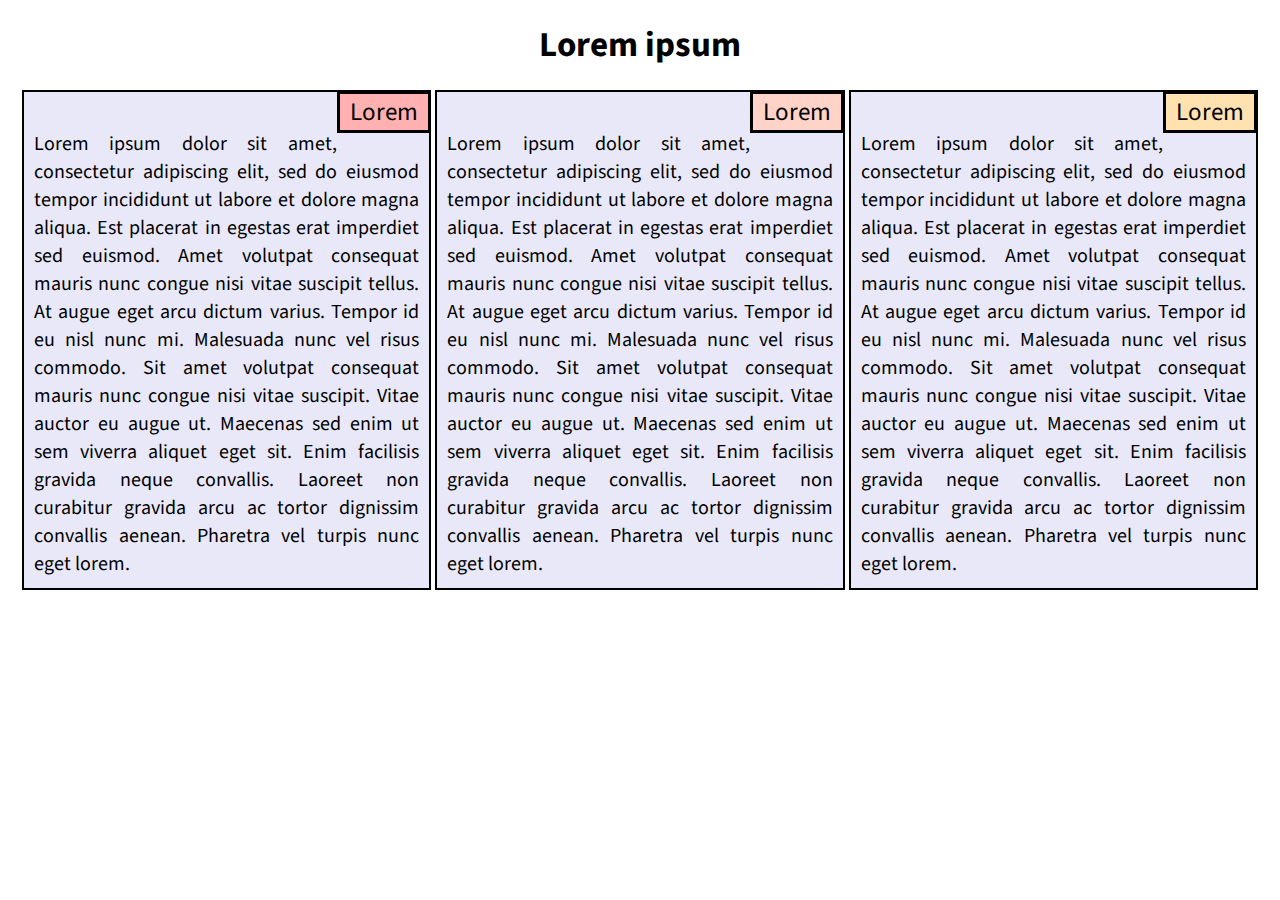
==== assignment_mod2/index.html @ fe77e0ff "assignment module 2" ====
<!DOCTYPE html>
<html lang="en">
<head>
  <meta charset="UTF-8">
  <meta http-equiv="X-UA-Compatible" content="IE=Edge">
  <meta name="viewport" content="width=device-width, initial-scale=1">

  <title>Assignment Module 2</title>
  
  <link href="https://fonts.googleapis.com/css2?family=Source+Sans+Pro&display=swap" rel="stylesheet">
  <link rel="stylesheet" href="css/style.css">
</head>

<body>
  <h1 class="heading">
    Lorem ipsum
  </h1>
  <div class="content_box">
    <div class="box1">
      <div class="box_title" id="box_title1">
        Lorem
      </div>
      <div class="text">
       Lorem ipsum dolor sit amet, consectetur adipiscing elit, sed do eiusmod tempor incididunt ut labore et dolore magna aliqua. Est placerat in egestas erat imperdiet sed euismod. Amet volutpat consequat mauris nunc congue nisi vitae suscipit tellus. At augue eget arcu dictum varius. Tempor id eu nisl nunc mi. Malesuada nunc vel risus commodo. Sit amet volutpat consequat mauris nunc congue nisi vitae suscipit. Vitae auctor eu augue ut. Maecenas sed enim ut sem viverra aliquet eget sit. Enim facilisis gravida neque convallis. Laoreet non curabitur gravida arcu ac tortor dignissim convallis aenean. Pharetra vel turpis nunc eget lorem.
       </div>
    </div>
    <div class="box2">
      <div class="box_title" id="box_title2">
        Lorem
      </div>
      <div class="text">
       Lorem ipsum dolor sit amet, consectetur adipiscing elit, sed do eiusmod tempor incididunt ut labore et dolore magna aliqua. Est placerat in egestas erat imperdiet sed euismod. Amet volutpat consequat mauris nunc congue nisi vitae suscipit tellus. At augue eget arcu dictum varius. Tempor id eu nisl nunc mi. Malesuada nunc vel risus commodo. Sit amet volutpat consequat mauris nunc congue nisi vitae suscipit. Vitae auctor eu augue ut. Maecenas sed enim ut sem viverra aliquet eget sit. Enim facilisis gravida neque convallis. Laoreet non curabitur gravida arcu ac tortor dignissim convallis aenean. Pharetra vel turpis nunc eget lorem.
       </div>
    </div>
    <div class="box3">
      <div class="box_title" id="box_title3">
        Lorem
      </div>
      <div class="text">
       Lorem ipsum dolor sit amet, consectetur adipiscing elit, sed do eiusmod tempor incididunt ut labore et dolore magna aliqua. Est placerat in egestas erat imperdiet sed euismod. Amet volutpat consequat mauris nunc congue nisi vitae suscipit tellus. At augue eget arcu dictum varius. Tempor id eu nisl nunc mi. Malesuada nunc vel risus commodo. Sit amet volutpat consequat mauris nunc congue nisi vitae suscipit. Vitae auctor eu augue ut. Maecenas sed enim ut sem viverra aliquet eget sit. Enim facilisis gravida neque convallis. Laoreet non curabitur gravida arcu ac tortor dignissim convallis aenean. Pharetra vel turpis nunc eget lorem.
       </div>
    </div>
  </div>  
  
</body>
</html>
---- assignment_mod2/css/style.css ----
*{
  font-size: 15pt;
  margin: 0;
  padding: 0;
  box-sizing: border-box;
  font-family: 'Source Sans Pro', sans-serif;
}

.heading{
  text-align: center;
  font-size: 1.75rem;
  padding-top: 1rem;
}

.content_box{
  display: flex;
  justify-content: space-around;
  padding: 1rem;
}

.content_box>div{
  border: solid 2px #000000;
  width: 30%;
  background: #e8e8f8;
}

.box_title{
  max-width: fit-content;
  border: solid #000000;
  font-size: 1.25rem;
  float: right;
  margin-top: -1.4px;
  margin-right: -1.4px;
  padding: 0 .5rem 0 .5rem;
}

#box_title1{
  background: #FFB0B0;
}
#box_title2{
  background: #FFD3C8;
}
#box_title3{
  background: #FFE2B0;
}

.text{
  text-align: justify;
  text-justify: auto;
  padding: 1.9rem .5rem .5rem .5rem;
}

@media (min-width: 992px) {
  .content_box>div{
    width: 33%;
  }
}

@media (min-width: 768px) and (max-width: 991px){
  .content_box{
    flex-wrap: wrap;
  }
  .box1{
    width: 48%;
  }
  .box2{
    width: 48%;
  }
  .box3{
    width: 96%;
  }
}

@media (max-width: 767px){
  .content_box>div{
    width: 96%;
    max-height: fit-content;
    margin-bottom: 1rem;
  }
  .content_box{
    flex-direction: column;
    align-items: center;
    justify-content: space-around;
  }
}
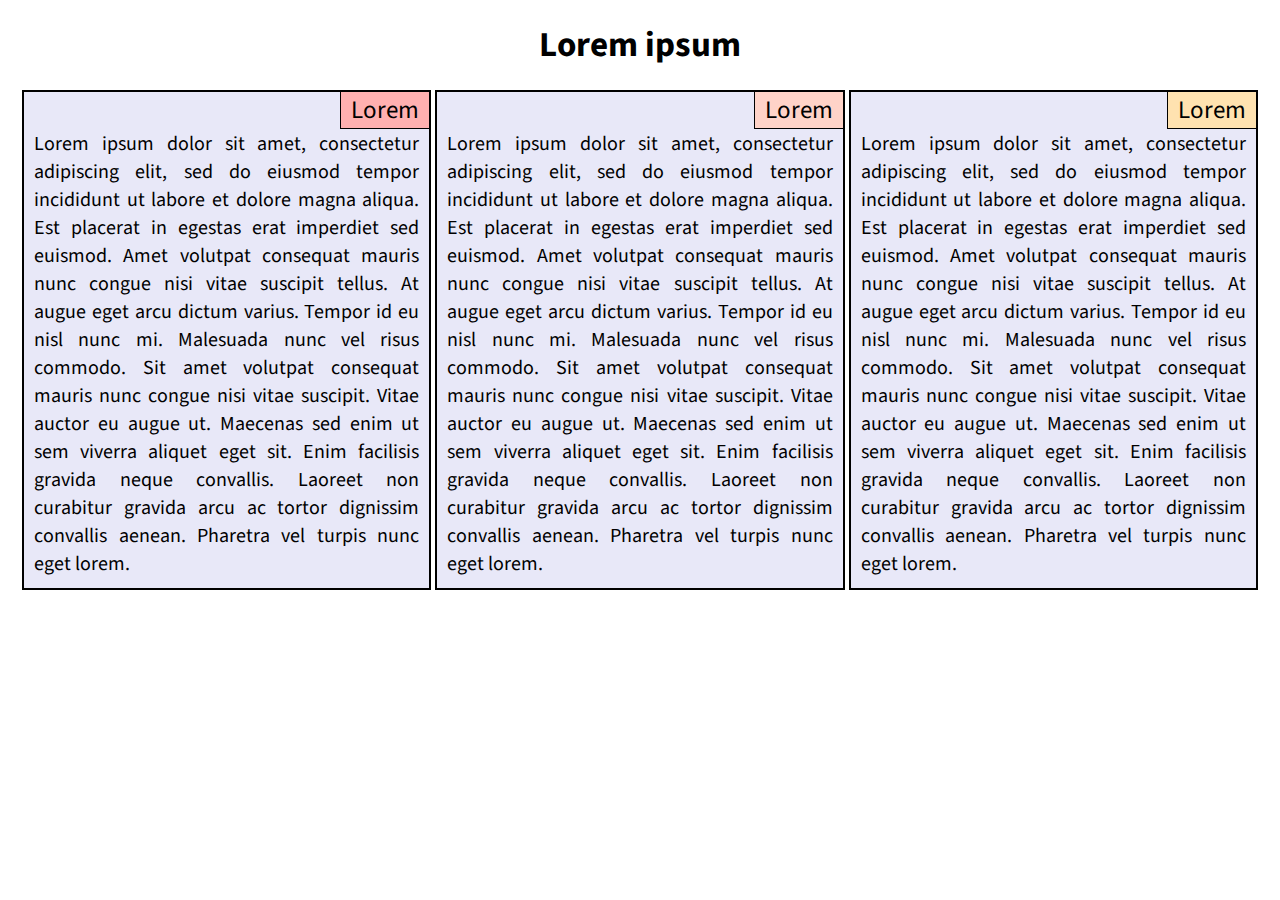
==== commit 940e0f17: "fixed tablet mode" ====
--- a/assignment_mod2/index.html
+++ b/assignment_mod2/index.html
@@ -16,7 +16,7 @@
     Lorem ipsum
   </h1>
   <div class="content_box">
-    <div class="box1">
+    <div id="box1">
       <div class="box_title" id="box_title1">
         Lorem
       </div>
@@ -24,7 +24,7 @@
        Lorem ipsum dolor sit amet, consectetur adipiscing elit, sed do eiusmod tempor incididunt ut labore et dolore magna aliqua. Est placerat in egestas erat imperdiet sed euismod. Amet volutpat consequat mauris nunc congue nisi vitae suscipit tellus. At augue eget arcu dictum varius. Tempor id eu nisl nunc mi. Malesuada nunc vel risus commodo. Sit amet volutpat consequat mauris nunc congue nisi vitae suscipit. Vitae auctor eu augue ut. Maecenas sed enim ut sem viverra aliquet eget sit. Enim facilisis gravida neque convallis. Laoreet non curabitur gravida arcu ac tortor dignissim convallis aenean. Pharetra vel turpis nunc eget lorem.
        </div>
     </div>
-    <div class="box2">
+    <div id="box2">
       <div class="box_title" id="box_title2">
         Lorem
       </div>
@@ -32,7 +32,7 @@
        Lorem ipsum dolor sit amet, consectetur adipiscing elit, sed do eiusmod tempor incididunt ut labore et dolore magna aliqua. Est placerat in egestas erat imperdiet sed euismod. Amet volutpat consequat mauris nunc congue nisi vitae suscipit tellus. At augue eget arcu dictum varius. Tempor id eu nisl nunc mi. Malesuada nunc vel risus commodo. Sit amet volutpat consequat mauris nunc congue nisi vitae suscipit. Vitae auctor eu augue ut. Maecenas sed enim ut sem viverra aliquet eget sit. Enim facilisis gravida neque convallis. Laoreet non curabitur gravida arcu ac tortor dignissim convallis aenean. Pharetra vel turpis nunc eget lorem.
        </div>
     </div>
-    <div class="box3">
+    <div id="box3">
       <div class="box_title" id="box_title3">
         Lorem
       </div>
@@ -43,4 +43,4 @@
   </div>  
   
 </body>
-</html>+</html>
--- a/assignment_mod2/css/style.css
+++ b/assignment_mod2/css/style.css
@@ -26,11 +26,11 @@
 
 .box_title{
   max-width: fit-content;
-  border: solid #000000;
+  border: solid 1px #000000;
   font-size: 1.25rem;
   float: right;
-  margin-top: -1.4px;
-  margin-right: -1.4px;
+  margin-top: -1px;
+  margin-right: -1px;
   padding: 0 .5rem 0 .5rem;
 }
 
@@ -46,32 +46,33 @@
 
 .text{
   text-align: justify;
-  text-justify: auto;
   padding: 1.9rem .5rem .5rem .5rem;
 }
 
-@media (min-width: 992px) {
+@media screen and (min-width: 992px) {
   .content_box>div{
     width: 33%;
   }
 }
 
-@media (min-width: 768px) and (max-width: 991px){
+@media screen and (min-width: 768px) and (max-width: 991px){
   .content_box{
+    display: flex;
     flex-wrap: wrap;
   }
-  .box1{
+  #box1{
     width: 48%;
   }
-  .box2{
+  #box2{
     width: 48%;
   }
-  .box3{
-    width: 96%;
+  #box3{
+    margin-top: 2%;
+    width: 98%;
   }
 }
 
-@media (max-width: 767px){
+@media screen and (max-width: 767px){
   .content_box>div{
     width: 96%;
     max-height: fit-content;
@@ -82,4 +83,4 @@
     align-items: center;
     justify-content: space-around;
   }
-}+}
